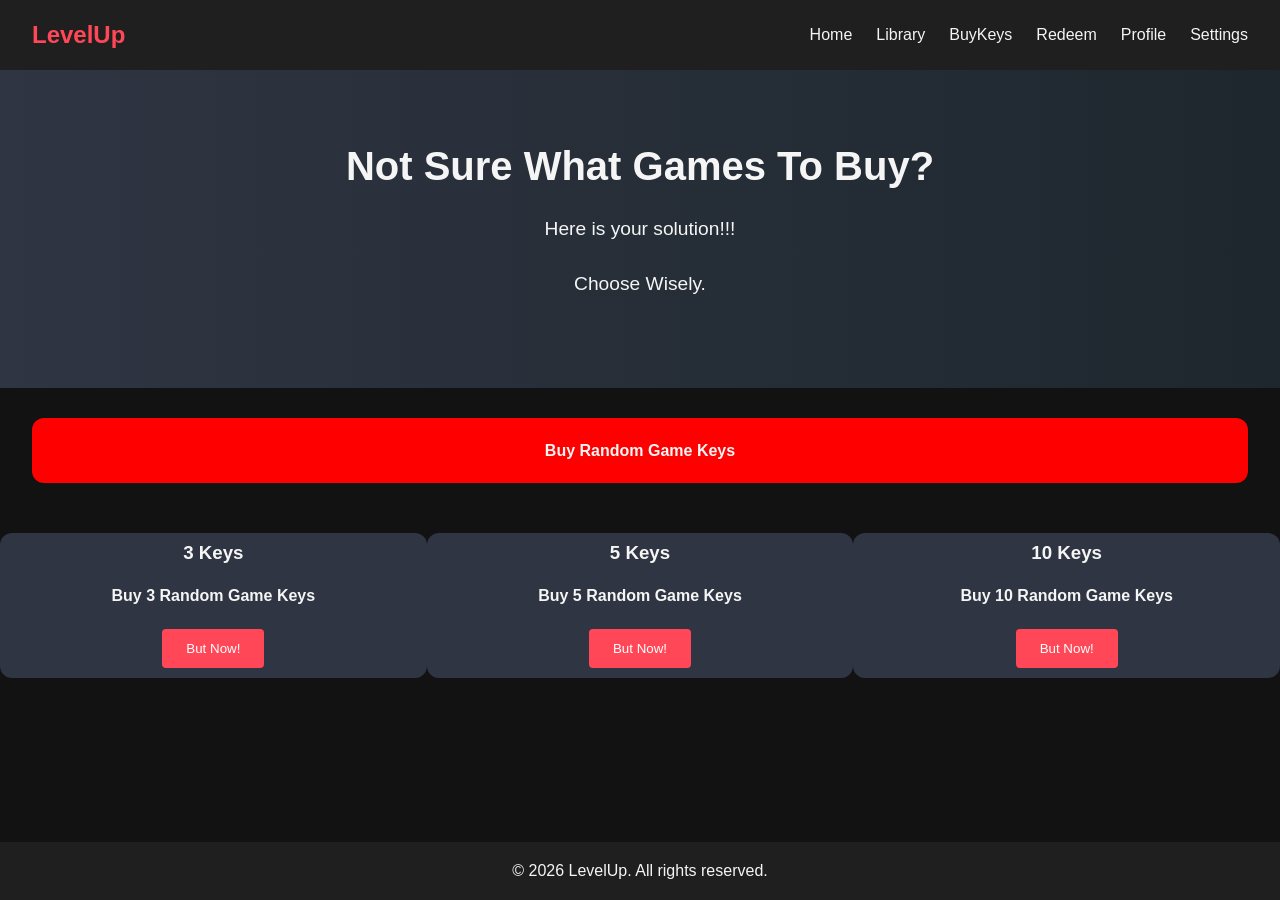
==== buyKeys.html @ 6f5736d2 "Added new games to the home page, added the buykeys page, added the redeam keys page, edited some st" ====
<!doctype html>
<html lang="en">
  <head>
    <meta charset="UTF-8" />
    <meta name="viewport" content="width=device-width, initial-scale=1.0" />
    <title>Buy Keys Page</title>
    <link rel="stylesheet" href="style.css" />
  </head>
  <body>
    <header>
      <div class="logo">LevelUp</div>
      <nav>
        <ul>
         <li><a href="Home.html">Home</a></li>
        <li><a href="library.html">Library</a></li>
        <li><a href="buyKeys.html">BuyKeys</a></li>
        <li><a href="RedeemKeys.html">Redeem</a></li>
        <li><a href="profile.html">Profile</a></li>
        <li><a href="settings.html">Settings</a></li>
        </ul>
      </nav>
    </header>

    <main>
      <section class="hero">
        <h1>Not Sure What Games To Buy?</h1>
        <p>Here is your solution!!!</p>
        <p>Choose Wisely.</p>
      </section>

      <div class="keys-header">Buy Random Game Keys</div>

      <div class="container-keys">
        <div class="card-keys">
          <h3>3 Keys</h3>
          <p>Buy 3 Random Game Keys</p>
          <button class="btn-keys" data-amount="3">But Now!</button>
        </div>
        <div class="card-keys">
          <h3>5 Keys</h3>
          <p>Buy 5 Random Game Keys</p>
          <button class="btn-keys" data-amount="5">But Now!</button>
        </div>
        <div class="card-keys">
          <h3>10 Keys</h3>
          <p>Buy 10 Random Game Keys</p>
          <button class="btn-keys" data-amount="10">But Now!</button>
        </div>
      </div>
    </main>
    <footer class="footer-keyspage">
      <p>&copy; 2026 LevelUp. All rights reserved.</p>
    </footer>
    <script src="buyKeys.js"></script>
  </body>
</html>
---- style.css ----
* {
  margin: 0;
  padding: 0;
  box-sizing: border-box;
}

body {
  font-family: 'Segoe UI', Tahoma, Geneva, Verdana, sans-serif;
  background-color: #121212;
  color: #f5f5f5;
  line-height: 1.6;
}

header {
  display: flex;
  justify-content: space-between;
  align-items: center;
  background: #1f1f1f;
  padding: 1rem 2rem;
  position: sticky;
  top: 0;
  z-index: 1000;
}

header .logo {
    flex: 1;
}

 header .search-bar{
    flex: 2;
    display: flex;
    justify-content: center;
    flex-wrap: wrap;
    gap: 0.5rem;
 }

header nav{
    flex: 1;
} 
.logo {
  font-size: 1.5rem;
  font-weight: bold;
  color: #ff4757;
}

nav ul {
  list-style: none;
  display: flex;
  justify-content: flex-end;
  gap: 1.5rem;
}

nav a {
  text-decoration: none;
  color: #f5f5f5;
  transition: color 0.3s;
}

nav a:hover {
  color: #ff4757;
}

.search-bar {
  display: flex;
  gap: 0.5rem;
}

.search-bar input {
  padding: 0.5rem;
  border: none;
  border-radius: 4px;
  outline: none;
  text-align: center; /**/
}

.search-bar button {
  padding: 0.5rem 1rem;
  background: #ff4757;
  border: none;
  border-radius: 4px;
  color: #fff;
  cursor: pointer;
  transition: background 0.3s;
}

.search-bar button:hover {
  background: #e84118;
}

.hero {
  text-align: center;
  padding: 4rem 2rem;
  background: linear-gradient(to right, #2f3542, #1e272e);
}

.hero h1 {
  font-size: 2.5rem;
  margin-bottom: 1rem;
}

.hero p {
  margin-bottom: 1.5rem;
  font-size: 1.2rem;
}

.hero button {
  padding: 0.75rem 1.5rem;
  background: #ff4757;
  border: none;
  border-radius: 4px;
  color: #fff;
  cursor: pointer;
  transition: background 0.3s;
}

.hero button:hover {
  background: #e84118;
}

.categories {
  padding: 2rem;
}

.categories h2 {
  margin-bottom: 1rem;
}

.category-grid {
  display: grid;
  grid-template-columns: repeat(auto-fit, minmax(250px, 1fr));
  gap: 1rem;
}

.category-banner {
  background: #2f3542;
  padding: 2rem;
  border-radius: 8px;
  text-align: center;
  cursor: pointer;
  transition: transform 0.3s, background 0.3s;
}

.category-banner:hover {
  transform: scale(1.05);
  background: #3d3d3d;
}

.category-banner h3 {
  margin-bottom: 0.5rem;
  color: #ff4757;
}

.game-grid {
  display: grid;
  grid-template-columns: repeat(auto-fit, minmax(200px, 1fr));
  gap: 1.5rem;
  padding: 2rem;
}

.game-card {
  background: #2f3542;
  border-radius: 8px;
  overflow: hidden;
  text-align: center;
  transition: transform 0.3s;
}

.game-card:hover {
  transform: translateY(-5px);
}

.game-card img {
  width: 100%;
  height: 200px;
  object-fit: cover;
}

.game-card h3 {
  margin: 1rem 0;
}

.game-card button {
  margin-bottom: 1rem;
  padding: 0.5rem 1rem;
  background: #ff4757;
  border: none;
  border-radius: 4px;
  color: #fff;
  cursor: pointer;
  transition: background 0.3s;
}

.game-card button:hover {
  background: #e84118;
}

footer {
  text-align: center;
  padding: 1rem;
  background: #1f1f1f;
  margin-top: 2rem;
}


.container{
   max-width: 900px;
   margin: 130px auto;
   padding: 20px;
   background: #fff;
   border-radius: 10px;
}


.row{
    display: flex;
    flex-wrap: wrap;
    gap: 20px;
}

h3{
  color: black;
    margin-bottom: 15px;
}

.column {
  flex: 1 1 400px;
}

.input-box{
    margin-bottom: 15px;
}

.input-box span{
    display: block;
    margin-bottom: 3px;
    font-weight: bold;
    color: black;
}

.input-box input{
    width: 100%;
    padding: 10px;
    border: 1px solid #ccc;
    border-radius: 5px;
}

.flex .input-box{
    float: left;
    margin-right: 10px;
}

.btn{
    width: 100%;
    padding: 15px;
    font-size: 15px;
    color: white;
    background: purple;
    margin-top: 20px;
    border: none;
    border-radius: 8px;
    text-align: center;
    cursor: pointer;
    transition: 0.5s;
    font-weight: bold;
}

.btn:hover{
    transform: scale(1.01);
    background: #6D28D9;
}

.card-logos img {
  max-width: 121px;
  height: auto;
}


.header {
  text-align: center;
  padding: 2rem;
}

.top-controls {
  margin-top: 1rem;
  display: flex;
  justify-content: center;
  gap: 15px;
  flex-wrap: wrap;
}

#searchBar {
  padding: 0.6rem;
  width: 250px;
  border-radius: 5px;
  border: none;
}

select {
  padding: 0.6rem;
  border-radius: 5px;
  border: none;
}

.favorite-filter {
  display: flex;
  align-items: center;
  gap: 5px;
}

.library-container {
  padding: 2rem;
  display: grid;
  grid-template-columns: repeat(auto-fit, minmax(200px, 250px));
  justify-content: center;
  gap: 1.5rem;
}

.profile-page {
  display: flex;
  justify-content: center;
  gap: 2rem;
  padding: 3rem;
  flex-wrap: wrap;
}

.profile-left,
.profile-right {
  background: #2f3542;
  padding: 2rem;
  border-radius: 10px;
  width: 300px;
  text-align: center;
}

.avatar {
  width: 120px;
  border-radius: 50%;
  margin-bottom: 1rem;
}

.profile-info {
  display: flex;
  flex-direction: column;
  gap: 10px;
}

.profile-info input,
.profile-info textarea {
  padding: 0.6rem;
  border-radius: 5px;
  border: none;
}

.profile-info button {
  margin-top: 10px;
}

/* Profile button css styling */
.profileBtn{
  padding: 15px 20px;
  font-weight: bolder;
  border-radius: 10px;
  background-color: #ff4757;;
  cursor: pointer;
  transition: 0.1s;
  border: none;
  transition: transform 0.3s, background 0.3s;
}

/* */

.profileBtn:hover{
  transform: scale(1.03);
}

/* home style update "omar"*/ 
.trending h2{
  margin-left: 30px;
}

.newly-added h2{
  margin-left: 31px;
}

/* */

/* keys page */

.footer-keyspage{
  position: absolute;
  bottom: 0;
  width: 100%;
}

.keys-header{
  background-color: red;
  padding: 20px 30px;
  margin-top: 30px;
  margin-left: auto;
  margin-right: auto;
  text-align: center;
  width: 95%;
  font-weight: bold;
  border-radius: 12px;
}

.btn-keys{
  margin-top: 10px;
  margin-bottom: 10px;
  padding: 0.75rem 1.5rem;
  background: #ff4757;
  border: none;
  border-radius: 4px;
  color: #fff;
  cursor: pointer;
  transition: background 0.3s;
}

.btn-keys:hover{
  background: #e84118;
}

.container-keys{
  display: flex;
  justify-content: space-evenly;
}

.card-keys{
  border: none;
  border-radius: 12px;
  background: #2f3542;
  margin-top: 50px;
  width: 500px;
  text-align: center;
   cursor: pointer;
  transition: transform 0.3s, background 0.3s;
}

.card-keys:hover{
  transform: scale(1.05);
  background: #3d3d3d;
}

.card-keys h3{
  margin-top: 5px;
  color: #f5f5f5;
}

.card-keys p{
  margin-bottom: 10px;
  font-weight: bold;
}

.redeemkeysfooter{
   position: absolute;
  bottom: 0;
  width: 100%;
}

.main-redeem-keys{
  text-align: center;
}

.span-keys{
  display: block;
  color: red
  ;
}

.main-redeem-keys h1{
   text-align: center;
  margin-top: 30px;
}

.input-keys{
  margin-top: 15px;
  text-align: center;
  padding: 15px 30px;
  border: none;
  border-radius: 15px;
  color: black;
  font-weight: bold;
  width: 30%;
}

.btn-redeem{
  margin-top: 20px;
  padding: 10px 20px;
  border-radius: 12px;
  text-align: center;
  background: #1e272e;
  border: none;
  color: #ccc;
  font-weight: bold;
}

.btn-redeem:hover{
  transform: scale(1.05);
  transition: transform 0.3s, background 0.3s;
}
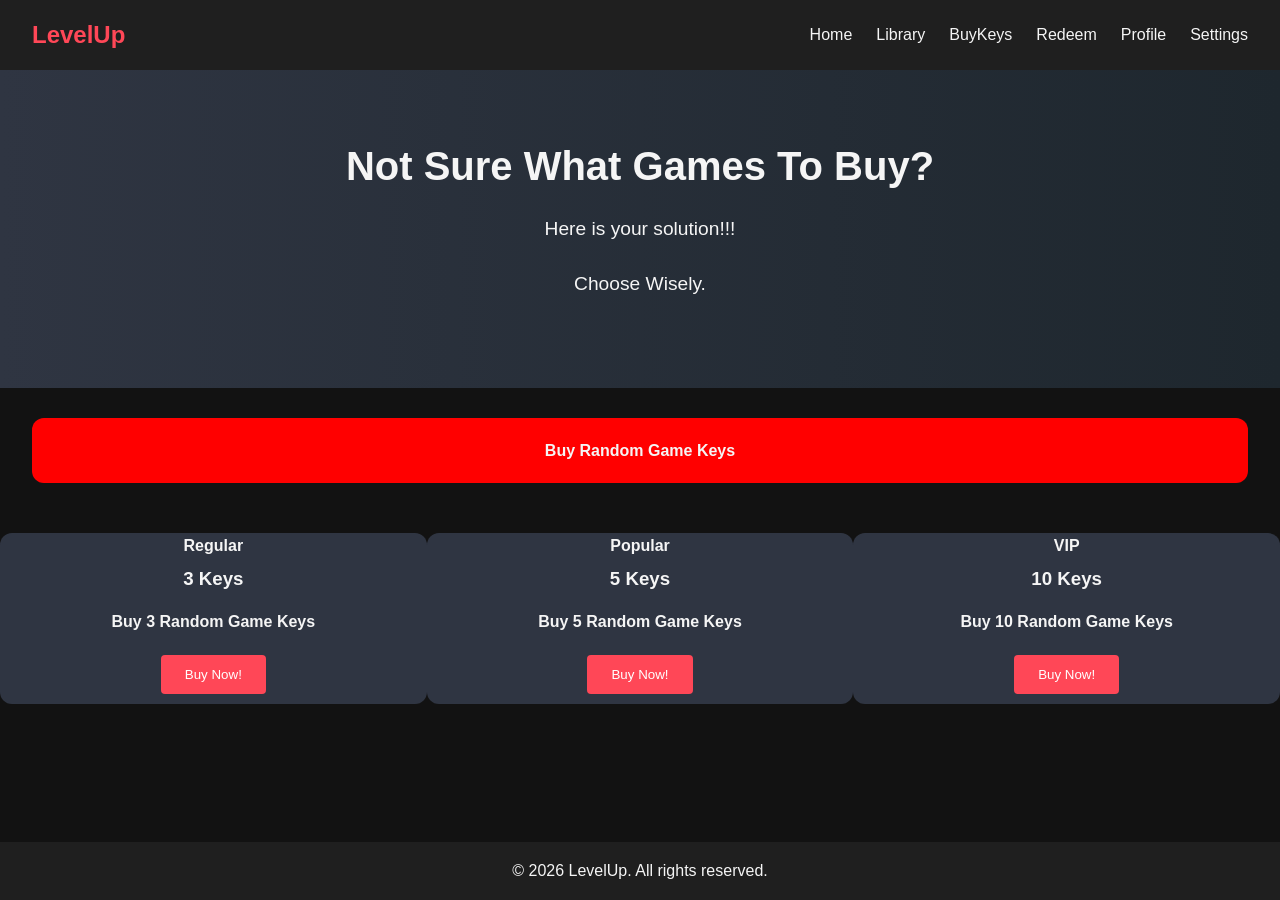
==== commit 99eb7cb5: "when a user buys keys they appear in the redeem page and games will be added to the library" ====
--- a/buyKeys.html
+++ b/buyKeys.html
@@ -11,12 +11,12 @@
       <div class="logo">LevelUp</div>
       <nav>
         <ul>
-         <li><a href="Home.html">Home</a></li>
-        <li><a href="library.html">Library</a></li>
-        <li><a href="buyKeys.html">BuyKeys</a></li>
-        <li><a href="RedeemKeys.html">Redeem</a></li>
-        <li><a href="profile.html">Profile</a></li>
-        <li><a href="settings.html">Settings</a></li>
+          <li><a href="Home.html">Home</a></li>
+          <li><a href="library.html">Library</a></li>
+          <li><a href="buyKeys.html">BuyKeys</a></li>
+          <li><a href="RedeemKeys.html">Redeem</a></li>
+          <li><a href="profile.html">Profile</a></li>
+          <li><a href="settings.html">Settings</a></li>
         </ul>
       </nav>
     </header>
@@ -32,19 +32,22 @@
 
       <div class="container-keys">
         <div class="card-keys">
+          <h4>Regular</h4>
           <h3>3 Keys</h3>
           <p>Buy 3 Random Game Keys</p>
-          <button class="btn-keys" data-amount="3">But Now!</button>
+          <button class="btn-keys" data-amount="3">Buy Now!</button>
         </div>
         <div class="card-keys">
+          <h4>Popular</h4>
           <h3>5 Keys</h3>
           <p>Buy 5 Random Game Keys</p>
-          <button class="btn-keys" data-amount="5">But Now!</button>
+          <button class="btn-keys" data-amount="5">Buy Now!</button>
         </div>
         <div class="card-keys">
+          <h4>VIP</h4>
           <h3>10 Keys</h3>
           <p>Buy 10 Random Game Keys</p>
-          <button class="btn-keys" data-amount="10">But Now!</button>
+          <button class="btn-keys" data-amount="10">Buy Now!</button>
         </div>
       </div>
     </main>
--- a/style.css
+++ b/style.css
@@ -452,7 +452,6 @@
 }
 
 .redeemkeysfooter{
-   position: absolute;
   bottom: 0;
   width: 100%;
 }
@@ -497,4 +496,25 @@
 .btn-redeem:hover{
   transform: scale(1.05);
   transition: transform 0.3s, background 0.3s;
+}
+
+.keys-heading {
+  color: #f5f5f5;
+  margin-top: 28px;
+  margin-bottom: 12px;
+}
+
+#keysContainer {
+  width: min(700px, 90%);
+  margin: 0 auto;
+}
+
+.key-row {
+  background: #1f1f1f;
+  border: 1px solid #2f3542;
+  border-radius: 10px;
+  padding: 10px 14px;
+  margin-bottom: 8px;
+  text-align: left;
+  color: #f5f5f5;
 }
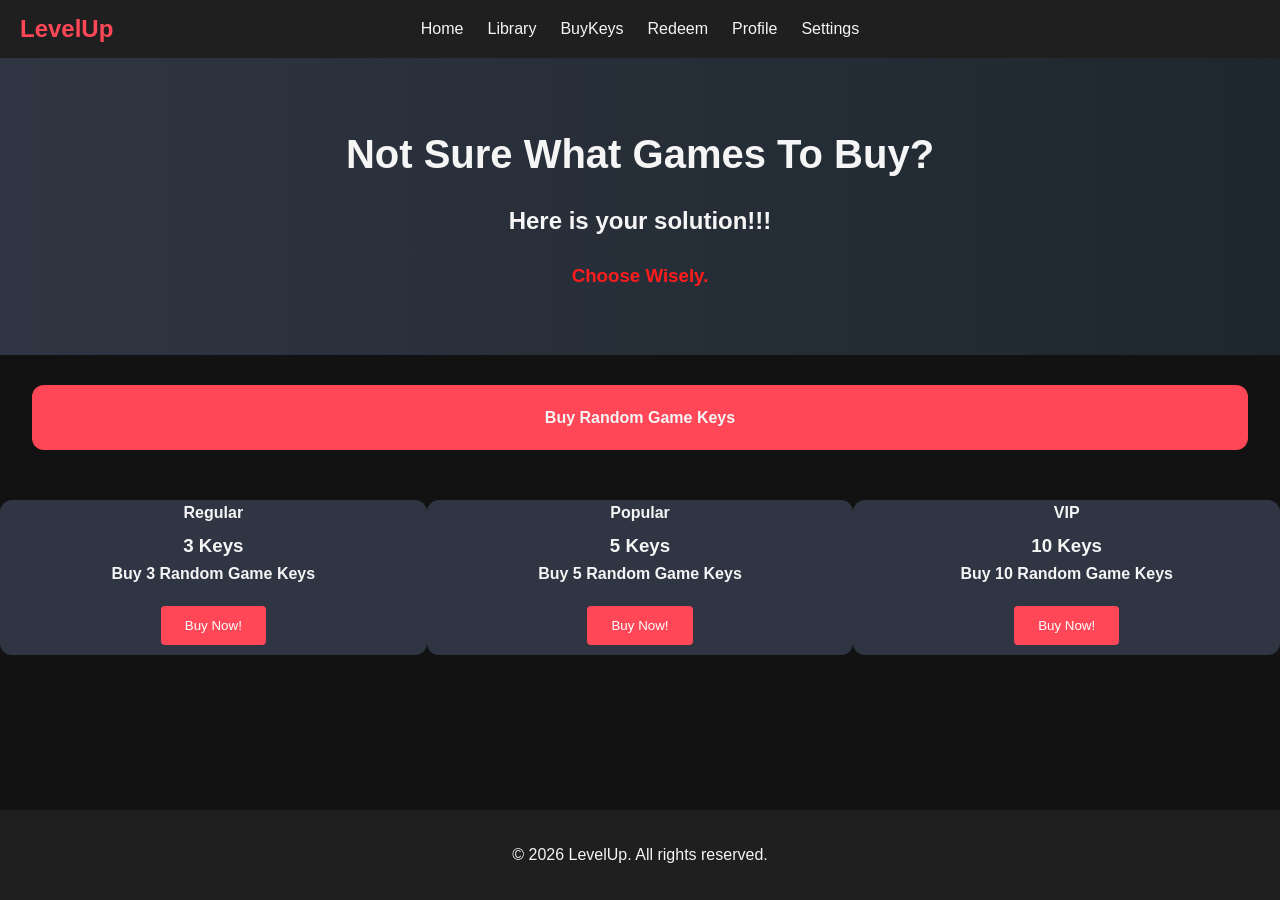
==== commit 02d9b79a: "improved the styling in light mode in home, buykeys, profile" ====
--- a/buyKeys.html
+++ b/buyKeys.html
@@ -24,8 +24,8 @@
     <main>
       <section class="hero">
         <h1>Not Sure What Games To Buy?</h1>
-        <p>Here is your solution!!!</p>
-        <p>Choose Wisely.</p>
+        <h2>Here is your solution!!!</h2>
+        <h3 style="margin-top: 20px; color:rgb(255, 28, 28)">Choose Wisely.</h3>
       </section>
 
       <div class="keys-header">Buy Random Game Keys</div>
@@ -55,5 +55,6 @@
       <p>&copy; 2026 LevelUp. All rights reserved.</p>
     </footer>
     <script src="buyKeys.js"></script>
+    <script src="theme.js"></script>
   </body>
 </html>
--- a/style.css
+++ b/style.css
@@ -4,78 +4,123 @@
   box-sizing: border-box;
 }
 
+:root {
+  --bg: #121212;
+  --text: #f5f5f5;
+  --card: #2f3542;
+  --header: #1f1f1f;
+  --accent: #ff4757;
+}
+
 body {
-  font-family: 'Segoe UI', Tahoma, Geneva, Verdana, sans-serif;
-  background-color: #121212;
-  color: #f5f5f5;
+  font-family: "Segoe UI", Tahoma, Geneva, Verdana, sans-serif;
+  background: var(--bg);
+  color: var(--text);
   line-height: 1.6;
 }
 
+/*------------------------------------*/
 header {
-  display: flex;
+  background: var(--header);
+  display: flex;
+  align-items: center;
   justify-content: space-between;
-  align-items: center;
-  background: #1f1f1f;
-  padding: 1rem 2rem;
-  position: sticky;
-  top: 0;
-  z-index: 1000;
-}
-
-header .logo {
-    flex: 1;
-}
-
- header .search-bar{
-    flex: 2;
-    display: flex;
-    justify-content: center;
-    flex-wrap: wrap;
-    gap: 0.5rem;
- }
-
-header nav{
-    flex: 1;
-} 
+  padding: 10px 20px;
+  flex-wrap: wrap;
+}
+
+header nav {
+  flex: 1;
+}
+/*------------------------------------*/
 .logo {
   font-size: 1.5rem;
   font-weight: bold;
-  color: #ff4757;
-}
-
+  color: var(--accent);
+}
+/*------------------------------------*/
 nav ul {
   list-style: none;
   display: flex;
   justify-content: flex-end;
+  align-items: center;
   gap: 1.5rem;
 }
 
 nav a {
   text-decoration: none;
-  color: #f5f5f5;
+  color: var(--text);
   transition: color 0.3s;
 }
 
 nav a:hover {
-  color: #ff4757;
+  color: var(--accent);
+}
+/*------------------------------------*/
+/*Desktop layout*/
+header {
+  display: grid;
+  grid-template-columns: 1fr auto 1fr;
+  align-items: center;
+}
+.logo {
+  justify-self: start;
+}
+
+#searchBar{
+  text-align: center;
 }
 
 .search-bar {
-  display: flex;
+  position: relative;
+  justify-self: center;
+  flex: 2;
+  display: flex;
+  justify-content: center;
+  flex-wrap: wrap;
   gap: 0.5rem;
-}
-
+  margin: 0 auto;
+  position: relative;
+}
+nav {
+  justify-self: end;
+}
+/*------------------------------------*/
+/* Mobile layout*/
+@media (max-width: 768px) {
+  header {
+    display: flex;
+    flex-direction: column;
+    align-items: center;
+    gap: 10px;
+  }
+
+  .search-bar {
+    order: 2;
+    width: 100%;
+    max-width: 400px;
+    justify-content: center;
+    position: relative;
+    transform: none;
+  }
+  nav {
+    order: 3;
+  }
+}
+/*------------------------------------*/
 .search-bar input {
   padding: 0.5rem;
-  border: none;
+  border: 1px solid #555;
+  background: transparent;
+  color: var(--text);
   border-radius: 4px;
   outline: none;
-  text-align: center; /**/
+  text-align: center;
 }
 
 .search-bar button {
   padding: 0.5rem 1rem;
-  background: #ff4757;
+  background: var(--accent);
   border: none;
   border-radius: 4px;
   color: #fff;
@@ -86,7 +131,7 @@
 .search-bar button:hover {
   background: #e84118;
 }
-
+/*------------------------------------*/
 .hero {
   text-align: center;
   padding: 4rem 2rem;
@@ -105,7 +150,7 @@
 
 .hero button {
   padding: 0.75rem 1.5rem;
-  background: #ff4757;
+  background: var(--accent);
   border: none;
   border-radius: 4px;
   color: #fff;
@@ -116,7 +161,7 @@
 .hero button:hover {
   background: #e84118;
 }
-
+/*------------------------------------*/
 .categories {
   padding: 2rem;
 }
@@ -132,12 +177,14 @@
 }
 
 .category-banner {
-  background: #2f3542;
+  background: var(--card);
   padding: 2rem;
   border-radius: 8px;
   text-align: center;
   cursor: pointer;
-  transition: transform 0.3s, background 0.3s;
+  transition:
+    transform 0.3s,
+    background 0.3s;
 }
 
 .category-banner:hover {
@@ -147,9 +194,9 @@
 
 .category-banner h3 {
   margin-bottom: 0.5rem;
-  color: #ff4757;
-}
-
+  color: var(--accent);
+}
+/*------------------------------------*/
 .game-grid {
   display: grid;
   grid-template-columns: repeat(auto-fit, minmax(200px, 1fr));
@@ -158,7 +205,7 @@
 }
 
 .game-card {
-  background: #2f3542;
+  background: var(--card);
   border-radius: 8px;
   overflow: hidden;
   text-align: center;
@@ -182,7 +229,7 @@
 .game-card button {
   margin-bottom: 1rem;
   padding: 0.5rem 1rem;
-  background: #ff4757;
+  background: var(--accent);
   border: none;
   border-radius: 4px;
   color: #fff;
@@ -193,88 +240,86 @@
 .game-card button:hover {
   background: #e84118;
 }
-
+/*------------------------------------*/
 footer {
-  text-align: center;
-  padding: 1rem;
-  background: #1f1f1f;
-  margin-top: 2rem;
-}
-
-
-.container{
-   max-width: 900px;
-   margin: 130px auto;
-   padding: 20px;
-   background: #fff;
-   border-radius: 10px;
-}
-
-
-.row{
-    display: flex;
-    flex-wrap: wrap;
-    gap: 20px;
-}
-
-h3{
-  color: black;
-    margin-bottom: 15px;
-}
-
+  background: var(--header);
+  color: var(--text);
+  padding: 2rem;
+  text-align: center;
+}
+/*------------------------------------*/
+.container {
+  max-width: 900px;
+  margin: 130px auto;
+  padding: 20px;
+  background: #fff;
+  border-radius: 10px;
+}
+/*------------------------------------*/
+.row {
+  display: flex;
+  flex-wrap: wrap;
+  gap: 20px;
+}
+/*------------------------------------*/
+.game-card h3,
+.category-banner h3,
+.card-keys h3 {
+  color: var(--text);
+}
+/*------------------------------------*/
 .column {
   flex: 1 1 400px;
 }
-
-.input-box{
-    margin-bottom: 15px;
-}
-
-.input-box span{
-    display: block;
-    margin-bottom: 3px;
-    font-weight: bold;
-    color: black;
-}
-
-.input-box input{
-    width: 100%;
-    padding: 10px;
-    border: 1px solid #ccc;
-    border-radius: 5px;
-}
-
-.flex .input-box{
-    float: left;
-    margin-right: 10px;
-}
-
-.btn{
-    width: 100%;
-    padding: 15px;
-    font-size: 15px;
-    color: white;
-    background: purple;
-    margin-top: 20px;
-    border: none;
-    border-radius: 8px;
-    text-align: center;
-    cursor: pointer;
-    transition: 0.5s;
-    font-weight: bold;
-}
-
-.btn:hover{
-    transform: scale(1.01);
-    background: #6D28D9;
-}
-
+/*------------------------------------*/
+.input-box {
+  margin-bottom: 15px;
+}
+
+.input-box span {
+  display: block;
+  margin-bottom: 3px;
+  font-weight: bold;
+  color: black;
+}
+
+.input-box input {
+  width: 100%;
+  padding: 10px;
+  border: 1px solid #ccc;
+  border-radius: 5px;
+}
+
+.flex {
+  display: flex;
+  gap: 10px;
+}
+/*------------------------------------*/
+.btn {
+  width: 100%;
+  padding: 15px;
+  font-size: 15px;
+  color: white;
+  background: purple;
+  margin-top: 20px;
+  border: none;
+  border-radius: 8px;
+  text-align: center;
+  cursor: pointer;
+  transition: 0.5s;
+  font-weight: bold;
+}
+
+.btn:hover {
+  transform: scale(1.01);
+  background: #6d28d9;
+}
+/*------------------------------------*/
 .card-logos img {
   max-width: 121px;
   height: auto;
 }
-
-
+/*------------------------------------*/
 .header {
   text-align: center;
   padding: 2rem;
@@ -287,26 +332,38 @@
   gap: 15px;
   flex-wrap: wrap;
 }
-
-#searchBar {
-  padding: 0.6rem;
-  width: 250px;
-  border-radius: 5px;
-  border: none;
-}
-
+/*------------------------------------*/
+.suggestions {
+  position: absolute;
+  top: 100%;
+  left: 0;
+  width: 100%;
+  z-index: 9999;
+  background: var(--header);
+}
+
+.suggestions div {
+  padding: 10px;
+  cursor: pointer;
+  border-bottom: 1px solid #333;
+}
+
+.suggestions div:hover {
+  background: var(--card);
+}
+/*------------------------------------*/
 select {
   padding: 0.6rem;
   border-radius: 5px;
   border: none;
 }
-
+/*------------------------------------*/
 .favorite-filter {
   display: flex;
   align-items: center;
   gap: 5px;
 }
-
+/*------------------------------------*/
 .library-container {
   padding: 2rem;
   display: grid;
@@ -314,7 +371,7 @@
   justify-content: center;
   gap: 1.5rem;
 }
-
+/*------------------------------------*/
 .profile-page {
   display: flex;
   justify-content: center;
@@ -325,7 +382,7 @@
 
 .profile-left,
 .profile-right {
-  background: #2f3542;
+  background: var(--card);
   padding: 2rem;
   border-radius: 10px;
   width: 300px;
@@ -356,44 +413,46 @@
 }
 
 /* Profile button css styling */
-.profileBtn{
+.profileBtn {
   padding: 15px 20px;
   font-weight: bolder;
   border-radius: 10px;
-  background-color: #ff4757;;
+  background-color: var(--accent);
   cursor: pointer;
   transition: 0.1s;
   border: none;
-  transition: transform 0.3s, background 0.3s;
+  transition:
+    transform 0.3s,
+    background 0.3s;
 }
 
 /* */
 
-.profileBtn:hover{
+.profileBtn:hover {
   transform: scale(1.03);
 }
-
-/* home style update "omar"*/ 
-.trending h2{
+/*------------------------------------*/
+/* home style update "omar"*/
+.trending h2 {
   margin-left: 30px;
 }
 
-.newly-added h2{
+.newly-added h2 {
   margin-left: 31px;
 }
 
 /* */
-
+/*------------------------------------*/
 /* keys page */
 
-.footer-keyspage{
+.footer-keyspage {
   position: absolute;
   bottom: 0;
   width: 100%;
 }
 
-.keys-header{
-  background-color: red;
+.keys-header {
+  background: var(--accent);
   padding: 20px 30px;
   margin-top: 30px;
   margin-left: auto;
@@ -404,11 +463,11 @@
   border-radius: 12px;
 }
 
-.btn-keys{
+.btn-keys {
   margin-top: 10px;
   margin-bottom: 10px;
   padding: 0.75rem 1.5rem;
-  background: #ff4757;
+  background: var(--accent);
   border: none;
   border-radius: 4px;
   color: #fff;
@@ -416,62 +475,73 @@
   transition: background 0.3s;
 }
 
-.btn-keys:hover{
+.btn-keys:hover {
   background: #e84118;
 }
 
-.container-keys{
+.container-keys {
   display: flex;
   justify-content: space-evenly;
 }
 
-.card-keys{
+.card-keys {
   border: none;
   border-radius: 12px;
-  background: #2f3542;
+  background: var(--card);
   margin-top: 50px;
   width: 500px;
   text-align: center;
-   cursor: pointer;
-  transition: transform 0.3s, background 0.3s;
-}
-
-.card-keys:hover{
+  cursor: pointer;
+  transition:
+    transform 0.3s,
+    background 0.3s;
+}
+
+.card-keys:hover {
   transform: scale(1.05);
   background: #3d3d3d;
 }
 
-.card-keys h3{
+.card-keys h3 {
   margin-top: 5px;
-  color: #f5f5f5;
-}
-
-.card-keys p{
+  color: var(--text);
+}
+
+.card-keys p {
   margin-bottom: 10px;
   font-weight: bold;
 }
 
-.redeemkeysfooter{
-  bottom: 0;
-  width: 100%;
-}
-
-.main-redeem-keys{
-  text-align: center;
-}
-
-.span-keys{
+.redeemkeysfooter {
+  margin-top: auto;
+  width: 100%;
+}
+
+body.redeem-page {
+  min-height: 100vh;
+  display: flex;
+  flex-direction: column;
+}
+
+body.redeem-page .main-redeem-keys {
+  flex: 1;
+}
+
+.main-redeem-keys {
+  text-align: center;
+}
+
+.span-keys {
   display: block;
-  color: red
-  ;
-}
-
-.main-redeem-keys h1{
-   text-align: center;
+  color: red;
+}
+
+.main-redeem-keys h1 {
+  text-align: center;
   margin-top: 30px;
 }
-
-.input-keys{
+/*------------------------------------*/
+.input-keys {
   margin-top: 15px;
   text-align: center;
   padding: 15px 30px;
@@ -481,8 +551,8 @@
   font-weight: bold;
   width: 30%;
 }
-
-.btn-redeem{
+/*------------------------------------*/
+.btn-redeem {
   margin-top: 20px;
   padding: 10px 20px;
   border-radius: 12px;
@@ -493,13 +563,15 @@
   font-weight: bold;
 }
 
-.btn-redeem:hover{
+.btn-redeem:hover {
   transform: scale(1.05);
-  transition: transform 0.3s, background 0.3s;
-}
-
+  transition:
+    transform 0.3s,
+    background 0.3s;
+}
+/*------------------------------------*/
 .keys-heading {
-  color: #f5f5f5;
+  color: var(--text);
   margin-top: 28px;
   margin-bottom: 12px;
 }
@@ -510,11 +582,248 @@
 }
 
 .key-row {
-  background: #1f1f1f;
-  border: 1px solid #2f3542;
+  background: var(--header);
+  border: 1px solid var(--card);
   border-radius: 10px;
   padding: 10px 14px;
   margin-bottom: 8px;
   text-align: left;
-  color: #f5f5f5;
-}+  color: var(--text);
+}
+/*------------------------------------*/
+.home-footer {
+  margin-right: 220px;
+  display: flex;
+  justify-content: space-evenly;
+}
+
+.footer-links li,
+.footer-links a {
+  list-style: none;
+  color: white;
+  text-decoration: none;
+}
+
+.about {
+  width: 25%;
+}
+
+.socials {
+  margin-left: 20px;
+}
+
+.icon {
+  width: 30px;
+  margin-top: 20px;
+}
+
+.brdr {
+  color: #1f1f1f;
+  margin-top: 20px;
+  border-bottom: 1px solid white;
+  width: 480px;
+  margin-left: auto;
+  margin-right: auto;
+}
+
+footer span {
+  color: var(--text);
+}
+
+.end {
+  margin-top: 5px;
+}
+/*------------------------------------*/
+/*Settings Page*/
+.settings {
+  padding: 2rem;
+  max-width: 600px;
+  margin: auto;
+  display: flex;
+  flex-direction: column;
+  gap: 20px;
+}
+
+#settings-container {
+  display: flex;
+  flex-direction: column;
+  gap: 20px;
+}
+
+.settings-box label {
+  display: flex;
+  align-items: center;
+  justify-content: flex-start;
+  gap: 10px;
+  width: 100%;
+  margin-top: 10px;
+}
+
+.settings-box {
+  background: var(--card);
+  padding: 2rem;
+  border-radius: 10px;
+}
+
+.settings-box input {
+  width: 100%;
+  padding: 10px;
+  margin-bottom: 10px;
+  border-radius: 5px;
+  border: 1px solid #555;
+  background: transparent;
+  color: var(--text);
+}
+
+.settings-box input[type="checkbox"] {
+  width: auto;
+  margin: 0;
+  transform: scale(1.1);
+}
+
+.settings-box button {
+  padding: 10px;
+  background: var(--accent);
+  border: none;
+  color: white;
+  cursor: pointer;
+  border-radius: 5px;
+}
+
+.settings,
+.settings-box {
+  color: var(--text);
+}
+
+.settings h1,
+.settings-box h2 {
+  color: var(--accent);
+}
+/*------------------------------------*/
+/*Dark-Light Mode*/
+.light-mode {
+  --bg: #f5f5f5;
+  --text: #121212;
+  --card: #ffffff;
+  --header: #ffffff;
+  --accent: #ff4757;
+}
+
+.light-mode header {
+  background: #ffffff;
+}
+
+.light-mode .game-card {
+  background: #ffffff;
+  color: #000;
+}
+
+.light-mode .category-banner {
+  background: #e0e0e0;
+}
+
+.light-mode .logo {
+  color: black;
+}
+
+.light-mode nav a {
+  color: black;
+}
+
+.light-mode .game-card h3 {
+  color: #000;
+}
+
+.light-mode .search-bar input {
+  border: 1px solid #ccc;
+  background: #fff;
+  color: #000;
+}
+
+.light-mode .settings-box input {
+  background: #fff;
+  color: #000;
+  border: 1px solid #ccc;
+}
+
+.light-mode .footer-links a,
+.light-mode .footer-links li {
+  color: #121212;
+}
+
+/*Password strength*/
+.strength-container {
+  margin-top: 8px;
+}
+
+#strengthBar {
+  height: 6px;
+  width: 100%;
+  background: #333;
+  border-radius: 5px;
+  overflow: hidden;
+}
+
+#strengthBar {
+  height: 6px;
+  width: 100%;
+  background: #333;
+  border-radius: 5px;
+  overflow: hidden;
+  position: relative;
+}
+
+#strengthBarFill {
+  height: 100%;
+  width: 0%;
+  background: red;
+  transition: 0.3s;
+}
+
+#strengthText {
+  display: block;
+  margin-top: 5px;
+  font-size: 12px;
+  color: var(--text);
+}
+/*Not following the password rules*/
+#passwordError {
+  color: red;
+  font-size: 12px;
+  margin-top: 5px;
+  display: block;
+}
+
+.password-rules p {
+  font-size: 0.9rem;
+  margin: 3px 0;
+  color: red;
+}
+
+.password-rules .valid {
+  color: green;
+}
+
+.light-mode .brdr{
+  border-bottom: 1px solid black;
+  color: #fff;
+}
+
+.light-mode .card-keys:hover{
+  
+}
+
+.light-mode .card-keys{
+  background: #e0e0e0;
+}
+
+.light-mode .keys-header{
+  background-color: black;
+  color: white;
+}
+
+.light-mode .profileSettings{
+  border: 2px solid rgb(0, 0, 0);
+  border-radius: 10px;
+  background-color: #fbfbfb;
+}
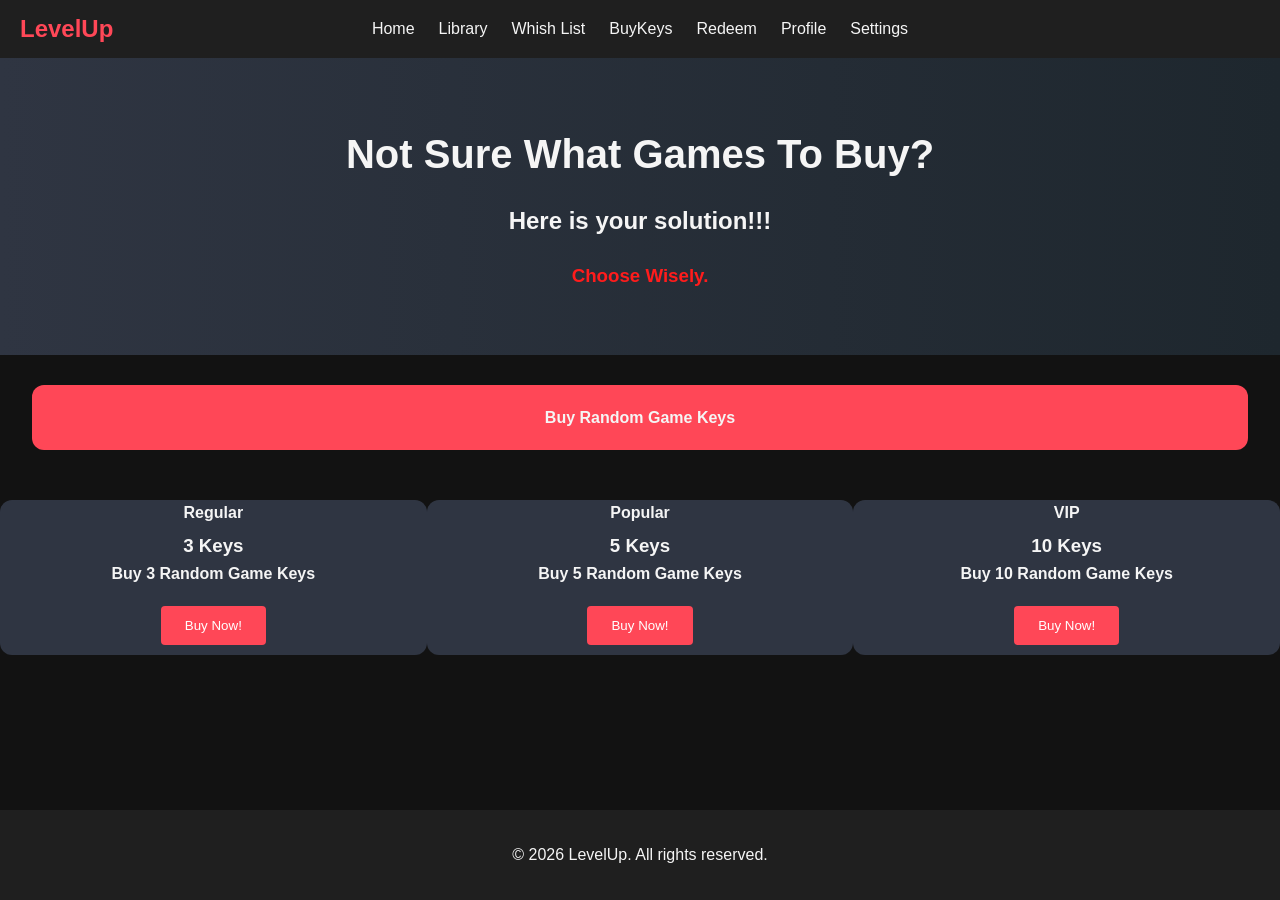
==== commit 3690be15: "added whishlist to the links in the nav bar" ====
--- a/buyKeys.html
+++ b/buyKeys.html
@@ -13,6 +13,7 @@
         <ul>
           <li><a href="Home.html">Home</a></li>
           <li><a href="library.html">Library</a></li>
+           <li><a href="whishList.html">Whish List</a></li>
           <li><a href="buyKeys.html">BuyKeys</a></li>
           <li><a href="RedeemKeys.html">Redeem</a></li>
           <li><a href="profile.html">Profile</a></li>
--- a/style.css
+++ b/style.css
@@ -617,6 +617,12 @@
   margin-top: 20px;
 }
 
+.whishlist-footer{
+  position: absolute;
+  bottom: 0;
+  width: 100%;
+}
+
 .brdr {
   color: #1f1f1f;
   margin-top: 20px;
@@ -809,10 +815,6 @@
   color: #fff;
 }
 
-.light-mode .card-keys:hover{
-  
-}
-
 .light-mode .card-keys{
   background: #e0e0e0;
 }
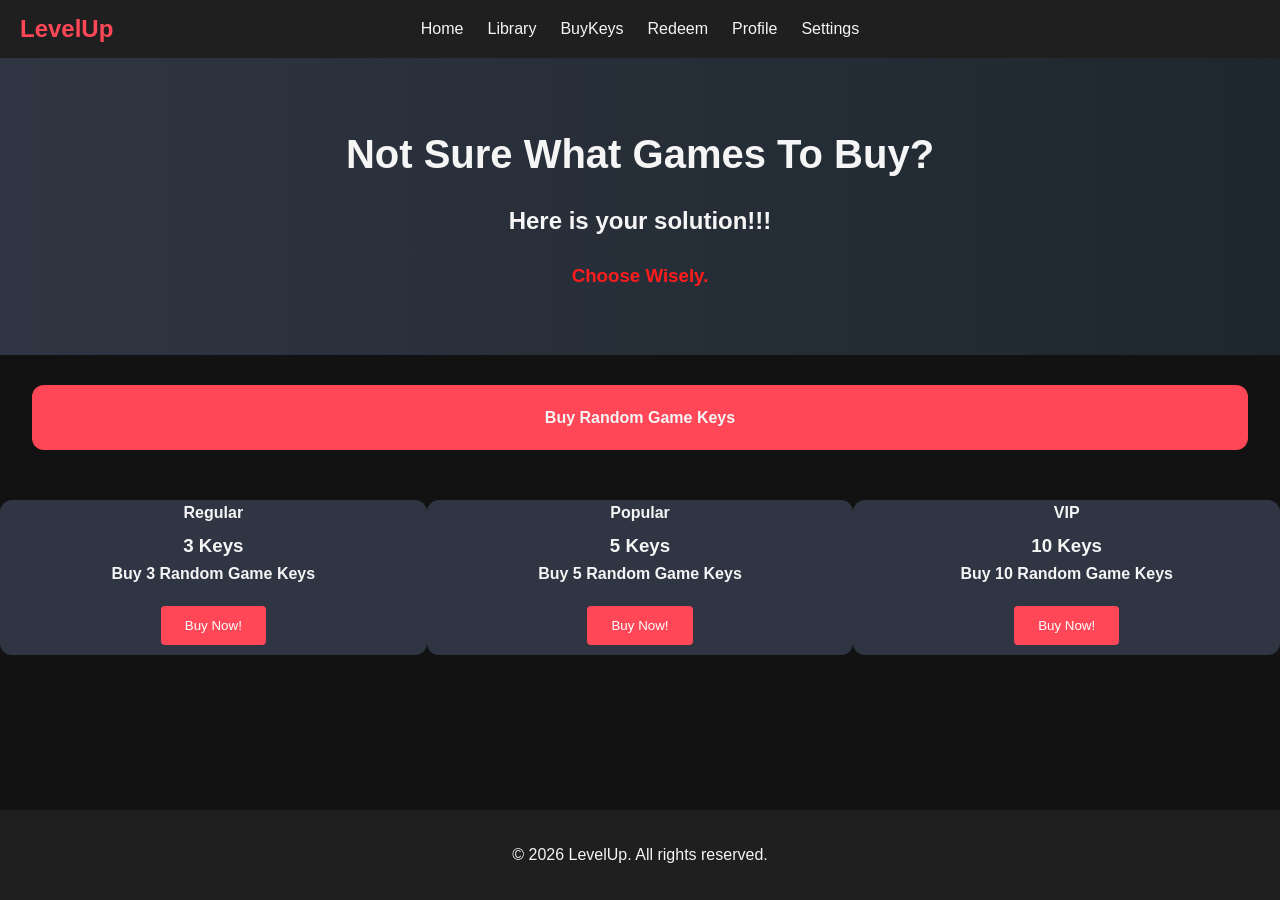
==== commit 23313036: "Keeping the Settings.html changes" ====
--- a/buyKeys.html
+++ b/buyKeys.html
@@ -13,7 +13,6 @@
         <ul>
           <li><a href="Home.html">Home</a></li>
           <li><a href="library.html">Library</a></li>
-           <li><a href="whishList.html">Whish List</a></li>
           <li><a href="buyKeys.html">BuyKeys</a></li>
           <li><a href="RedeemKeys.html">Redeem</a></li>
           <li><a href="profile.html">Profile</a></li>
--- a/style.css
+++ b/style.css
@@ -617,12 +617,6 @@
   margin-top: 20px;
 }
 
-.whishlist-footer{
-  position: absolute;
-  bottom: 0;
-  width: 100%;
-}
-
 .brdr {
   color: #1f1f1f;
   margin-top: 20px;
@@ -815,6 +809,10 @@
   color: #fff;
 }
 
+.light-mode .card-keys:hover{
+  
+}
+
 .light-mode .card-keys{
   background: #e0e0e0;
 }
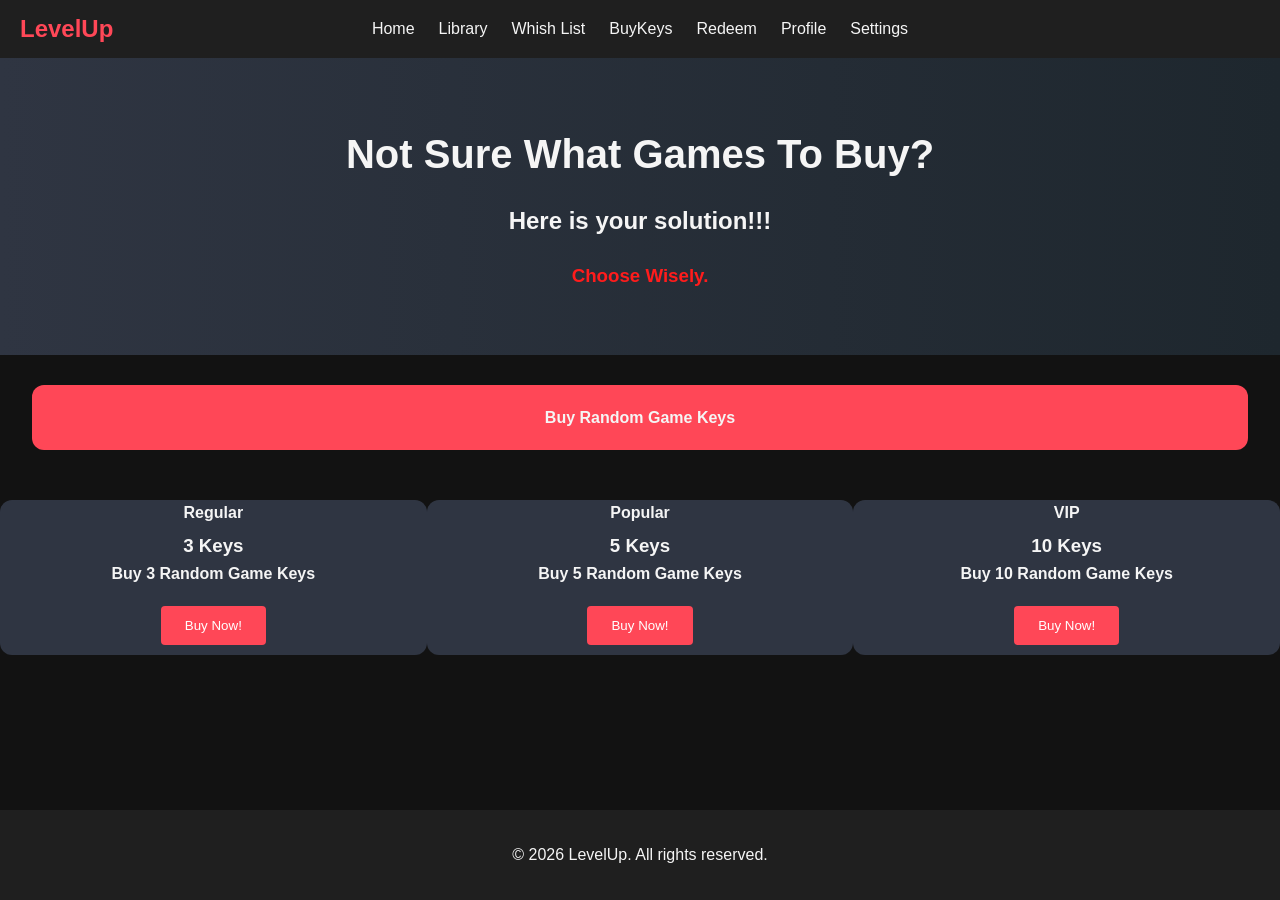
==== commit de55ec4e: "Keeping Settings.html changes" ====
--- a/buyKeys.html
+++ b/buyKeys.html
@@ -13,6 +13,7 @@
         <ul>
           <li><a href="Home.html">Home</a></li>
           <li><a href="library.html">Library</a></li>
+           <li><a href="whishList.html">Whish List</a></li>
           <li><a href="buyKeys.html">BuyKeys</a></li>
           <li><a href="RedeemKeys.html">Redeem</a></li>
           <li><a href="profile.html">Profile</a></li>
--- a/style.css
+++ b/style.css
@@ -617,6 +617,12 @@
   margin-top: 20px;
 }
 
+.whishlist-footer{
+  position: absolute;
+  bottom: 0;
+  width: 100%;
+}
+
 .brdr {
   color: #1f1f1f;
   margin-top: 20px;
@@ -809,10 +815,6 @@
   color: #fff;
 }
 
-.light-mode .card-keys:hover{
-  
-}
-
 .light-mode .card-keys{
   background: #e0e0e0;
 }
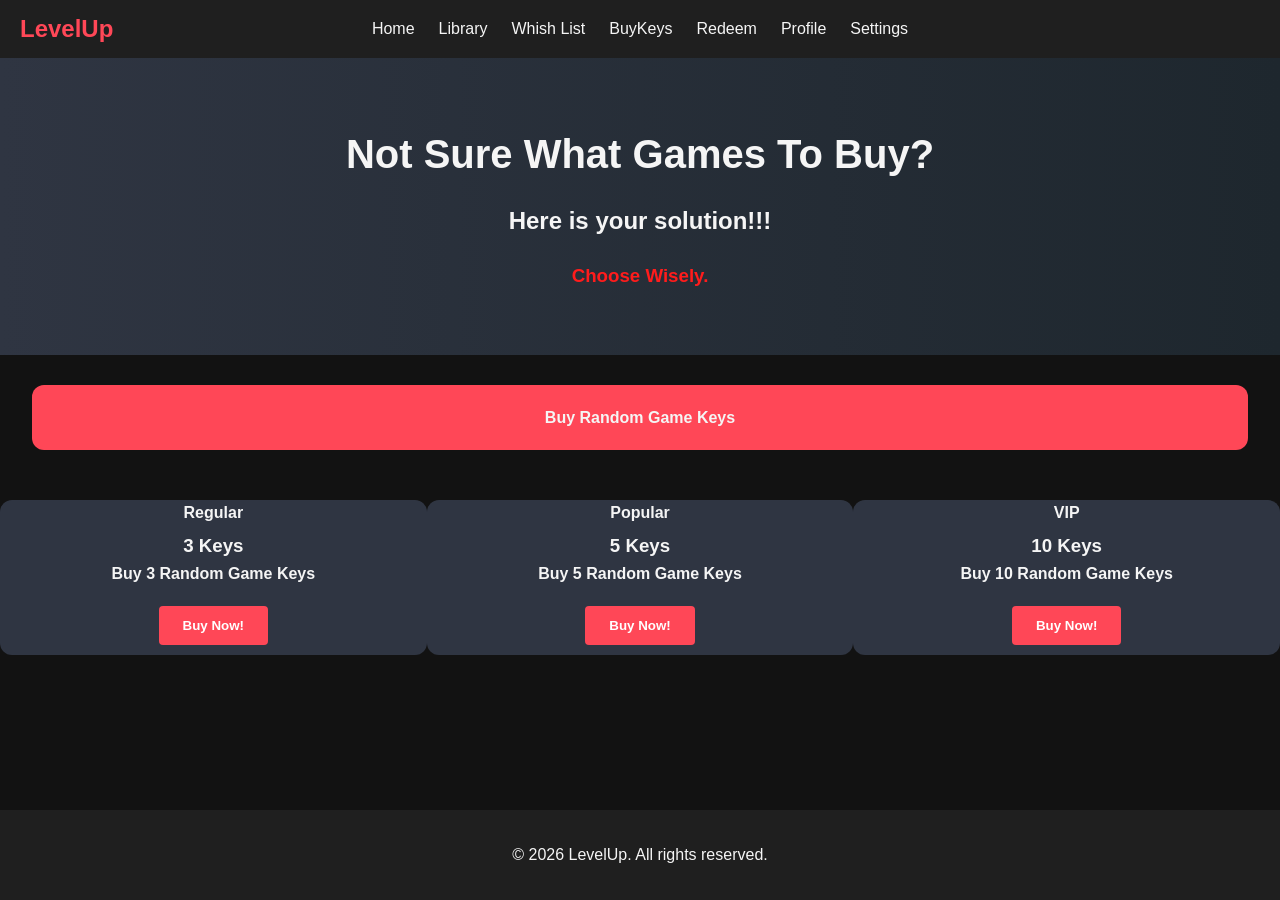
==== commit 50cc51f5: "fixing links" ====
--- a/buyKeys.html
+++ b/buyKeys.html
@@ -11,7 +11,7 @@
       <div class="logo">LevelUp</div>
       <nav>
         <ul>
-          <li><a href="Home.html">Home</a></li>
+          <li><a href="index.html">Home</a></li>
           <li><a href="library.html">Library</a></li>
            <li><a href="whishList.html">Whish List</a></li>
           <li><a href="buyKeys.html">BuyKeys</a></li>
--- a/style.css
+++ b/style.css
@@ -67,7 +67,7 @@
   justify-self: start;
 }
 
-#searchBar{
+#searchBar {
   text-align: center;
 }
 
@@ -161,6 +161,11 @@
 .hero button:hover {
   background: #e84118;
 }
+
+.light-mode .hero {
+  background: linear-gradient(to right, #f0f0f0, #d9dde4);
+  color: #121212;
+}
 /*------------------------------------*/
 .categories {
   padding: 2rem;
@@ -226,8 +231,15 @@
   margin: 1rem 0;
 }
 
+.card-actions {
+  display: flex;
+  gap: 0.5rem;
+  justify-content: center;
+  flex-wrap: wrap;
+  padding: 0 0.8rem 1rem;
+}
+
 .game-card button {
-  margin-bottom: 1rem;
   padding: 0.5rem 1rem;
   background: var(--accent);
   border: none;
@@ -240,6 +252,19 @@
 .game-card button:hover {
   background: #e84118;
 }
+
+.game-card button:disabled {
+  opacity: 0.65;
+  cursor: not-allowed;
+}
+
+.remove-btn {
+  background: #57606f;
+}
+
+.remove-btn:hover {
+  background: #747d8c;
+}
 /*------------------------------------*/
 footer {
   background: var(--header);
@@ -365,11 +390,187 @@
 }
 /*------------------------------------*/
 .library-container {
-  padding: 2rem;
+  display: flex;
+  flex-direction: column;
+  gap: 12px;
+  max-height: 620px;
+  overflow-y: auto;
+  padding-right: 8px;
+}
+/*------------------------------------*/
+.library-layout {
+  width: min(1380px, calc(100% - 24px));
+  margin: 0 auto 40px;
   display: grid;
-  grid-template-columns: repeat(auto-fit, minmax(200px, 250px));
-  justify-content: center;
-  gap: 1.5rem;
+  grid-template-columns: minmax(220px, 270px) minmax(0, 1.45fr);
+  gap: 18px;
+  align-items: start;
+}
+
+.library-sidebar,
+.library-details {
+  background: var(--card);
+  border-radius: 18px;
+  padding: 24px;
+}
+
+.library-list-header {
+  display: flex;
+  justify-content: space-between;
+  align-items: baseline;
+  gap: 12px;
+  margin-bottom: 18px;
+}
+
+.library-list-header p {
+  color: rgba(255, 255, 255, 0.7);
+}
+
+.library-list-item {
+  width: 100%;
+  display: flex;
+  align-items: center;
+  justify-content: space-between;
+  gap: 12px;
+  text-align: left;
+  padding: 14px 16px;
+  border-radius: 14px;
+  border: 1px solid transparent;
+  background: rgba(255, 255, 255, 0.04);
+  color: var(--text);
+  cursor: pointer;
+  transition:
+    transform 0.2s,
+    border-color 0.2s,
+    background 0.2s;
+}
+
+.library-list-item:hover,
+.library-list-item.active {
+  transform: translateX(4px);
+  border-color: rgba(255, 71, 87, 0.5);
+  background: rgba(255, 71, 87, 0.12);
+}
+
+.library-list-title {
+  font-weight: 600;
+}
+
+.library-list-favorite {
+  color: var(--accent);
+  font-size: 1.1rem;
+}
+
+.library-details {
+  min-height: 668px;
+}
+
+.library-details-card {
+  display: grid;
+  grid-template-columns: minmax(240px, 320px) minmax(0, 1fr);
+  gap: 24px;
+  align-items: start;
+}
+
+.library-details-image,
+.library-details-placeholder {
+  width: 100%;
+  min-height: 420px;
+  border-radius: 18px;
+}
+
+.library-details-image {
+  object-fit: cover;
+  box-shadow: 0 18px 35px rgba(0, 0, 0, 0.25);
+}
+
+.library-details-placeholder {
+  display: grid;
+  place-items: center;
+  background: rgba(255, 255, 255, 0.08);
+  color: rgba(255, 255, 255, 0.7);
+}
+
+.library-details-copy {
+  display: flex;
+  flex-direction: column;
+  gap: 14px;
+}
+
+.library-review-block {
+  display: flex;
+  flex-direction: column;
+  gap: 10px;
+  margin-top: 8px;
+}
+
+.library-review-label {
+  font-weight: 700;
+}
+
+.library-review-input {
+  width: 100%;
+  min-height: 170px;
+  padding: 14px 16px;
+  border-radius: 14px;
+  border: 1px solid rgba(255, 255, 255, 0.12);
+  background: rgba(255, 255, 255, 0.06);
+  color: var(--text);
+  resize: vertical;
+  outline: none;
+}
+
+.library-review-hint {
+  color: rgba(255, 255, 255, 0.62);
+  font-size: 0.95rem;
+}
+
+.library-details-label {
+  display: inline-flex;
+  width: fit-content;
+  padding: 6px 12px;
+  border-radius: 999px;
+  background: rgba(255, 71, 87, 0.14);
+  color: var(--accent);
+  font-size: 0.9rem;
+  font-weight: 700;
+}
+
+.library-details-copy h2 {
+  font-size: clamp(1.8rem, 4vw, 2.8rem);
+  line-height: 1.1;
+}
+
+.library-details-category,
+.library-details-description {
+  color: rgba(255, 255, 255, 0.78);
+}
+
+.library-favorite-btn {
+  width: fit-content;
+}
+
+.library-details-empty,
+.library-empty-state {
+  display: grid;
+  place-items: center;
+  text-align: center;
+  min-height: 220px;
+  color: rgba(255, 255, 255, 0.72);
+}
+
+@media (max-width: 920px) {
+  .library-layout {
+    grid-template-columns: 1fr;
+  }
+
+  .library-details {
+    min-height: auto;
+  }
+
+  .library-details-card {
+    grid-template-columns: 1fr;
+  }
 }
 /*------------------------------------*/
 .profile-page {
@@ -432,6 +633,222 @@
   transform: scale(1.03);
 }
 /*------------------------------------*/
+.profile-editor-page {
+  min-height: 100vh;
+  background:
+    radial-gradient(circle at top, rgba(255, 71, 87, 0.18), transparent 30%),
+    linear-gradient(160deg, #11161f 0%, #171d27 45%, #090c12 100%);
+}
+
+.profile-editor {
+  width: min(1360px, calc(100% - 32px));
+  margin: 40px auto;
+  display: grid;
+  grid-template-columns: minmax(0, 1.7fr) minmax(320px, 390px);
+  gap: 30px;
+  align-items: start;
+}
+
+.profile-showcase,
+.profile-panel {
+  background: rgba(20, 24, 32, 0.88);
+  border: 1px solid rgba(255, 255, 255, 0.08);
+  border-radius: 24px;
+  overflow: hidden;
+  backdrop-filter: blur(18px);
+}
+
+.profile-banner {
+  min-height: 700px;
+  position: relative;
+  display: flex;
+  align-items: flex-end;
+  padding: 32px;
+  background-size: cover;
+  background-repeat: no-repeat;
+  background-position: center;
+}
+
+.profile-banner-overlay {
+  position: absolute;
+  inset: 0;
+  background: rgba(0, 0, 0, 0.25);
+  pointer-events: none;
+}
+
+.profile-identity {
+  position: relative;
+  z-index: 1;
+  display: flex;
+  align-items: flex-end;
+  gap: 20px;
+}
+
+.profile-avatar {
+  width: 160px;
+  height: 160px;
+  object-fit: cover;
+  border-radius: 50%;
+  border: 4px solid rgba(255, 255, 255, 0.8);
+  box-shadow: 0 20px 40px rgba(0, 0, 0, 0.35);
+  background: rgba(255, 255, 255, 0.1);
+}
+
+.profile-copy h1 {
+  font-size: clamp(2rem, 4vw, 3.5rem);
+  margin-bottom: 10px;
+  color: floralwhite;
+}
+
+.profile-copy p {
+  max-width: 420px;
+  font-size: 1rem;
+  color: rgba(255, 255, 255, 0.82);
+}
+
+.profile-about-card {
+  padding: 24px 28px 30px;
+  border-top: 1px solid rgba(255, 255, 255, 0.08);
+}
+
+.profile-about-card h2 {
+  margin-bottom: 12px;
+  font-size: 1.4rem;
+}
+
+.profile-about-card p {
+  color: rgba(255, 255, 255, 0.82);
+  line-height: 1.8;
+}
+
+.profile-panel {
+  padding: 28px;
+  display: flex;
+  flex-direction: column;
+  gap: 18px;
+  max-width: 390px;
+  justify-self: end;
+  margin-top: 18px;
+}
+
+.profile-panel h2 {
+  font-size: 1.7rem;
+}
+
+.profile-field {
+  display: flex;
+  flex-direction: column;
+  gap: 8px;
+}
+
+.profile-field label {
+  font-weight: 600;
+  color: rgba(255, 255, 255, 0.92);
+}
+
+.profile-field input,
+.profile-field textarea {
+  width: 100%;
+  padding: 0.95rem 1rem;
+  border-radius: 14px;
+  border: 1px solid rgba(255, 255, 255, 0.12);
+  background: rgba(255, 255, 255, 0.06);
+  color: var(--text);
+  outline: none;
+}
+
+.profile-field input[type="file"] {
+  display: none;
+}
+
+.profile-file-actions {
+  display: flex;
+  gap: 12px;
+  align-items: center;
+  flex-wrap: wrap;
+}
+
+.profile-file-btn {
+  display: inline-flex;
+  align-items: center;
+  justify-content: center;
+  min-width: 132px;
+  padding: 0.9rem 1.1rem;
+  border-radius: 14px;
+  border: 1px solid rgba(255, 255, 255, 0.14);
+  background:
+    linear-gradient(135deg, rgba(255, 71, 87, 0.22), rgba(255, 255, 255, 0.08)),
+    rgba(255, 255, 255, 0.06);
+  color: rgba(255, 255, 255, 0.95);
+  font-weight: 700;
+  letter-spacing: 0.02em;
+  cursor: pointer;
+  transition:
+    transform 0.2s ease,
+    border-color 0.2s ease,
+    background 0.2s ease,
+    box-shadow 0.2s ease;
+}
+
+.profile-file-btn:hover {
+  transform: translateY(-1px);
+  border-color: rgba(255, 71, 87, 0.45);
+  box-shadow: 0 14px 24px rgba(0, 0, 0, 0.18);
+}
+
+.profile-file-btn:focus-visible {
+  outline: 2px solid rgba(255, 71, 87, 0.65);
+  outline-offset: 3px;
+}
+
+.profile-remove-btn {
+  background:
+    linear-gradient(135deg, rgba(255, 255, 255, 0.1), rgba(255, 71, 87, 0.16)),
+    rgba(255, 255, 255, 0.04);
+}
+
+.profile-field textarea {
+  min-height: 140px;
+  resize: vertical;
+}
+
+.profile-status {
+  min-height: 24px;
+  color: #a4f6b2;
+  font-size: 0.95rem;
+}
+
+@media (max-width: 900px) {
+  .profile-editor {
+    grid-template-columns: 1fr;
+  }
+
+  .profile-banner {
+    min-height: 420px;
+  }
+}
+
+@media (max-width: 640px) {
+  .profile-editor {
+    width: min(100% - 20px, 1100px);
+    margin: 20px auto;
+  }
+
+  .profile-banner {
+    padding: 20px;
+  }
+
+  .profile-identity {
+    flex-direction: column;
+    align-items: flex-start;
+  }
+
+  .profile-avatar {
+    width: 120px;
+    height: 120px;
+  }
+}
+/*------------------------------------*/
 /* home style update "omar"*/
 .trending h2 {
   margin-left: 30px;
@@ -561,6 +978,7 @@
   border: none;
   color: #ccc;
   font-weight: bold;
+  cursor: pointer;
 }
 
 .btn-redeem:hover {
@@ -595,6 +1013,7 @@
   margin-right: 220px;
   display: flex;
   justify-content: space-evenly;
+  flex-wrap: wrap;
 }
 
 .footer-links li,
@@ -617,10 +1036,32 @@
   margin-top: 20px;
 }
 
-.whishlist-footer{
-  position: absolute;
-  bottom: 0;
-  width: 100%;
+.wishlist-page {
+  min-height: 100vh;
+  display: flex;
+  flex-direction: column;
+}
+
+.wishlist-main {
+  flex: 1;
+  padding: 2rem;
+}
+
+.wishlist-main h1 {
+  margin-bottom: 1rem;
+}
+
+.wishlist-list {
+  padding: 0;
+}
+
+.wishlist-empty {
+  text-align: center;
+  margin-top: 1.5rem;
+}
+
+.whishlist-footer {
+  margin-top: auto;
 }
 
 .brdr {
@@ -639,6 +1080,29 @@
 .end {
   margin-top: 5px;
 }
+
+@media (max-width: 768px) {
+  .home-footer {
+    margin-right: 0;
+    flex-direction: column;
+    align-items: center;
+    gap: 1.5rem;
+    text-align: center;
+  }
+
+  .about {
+    width: 100%;
+    max-width: 560px;
+  }
+
+  .socials {
+    margin-left: 0;
+  }
+
+  .brdr {
+    width: min(90%, 480px);
+  }
+}
 /*------------------------------------*/
 /*Settings Page*/
 .settings {
@@ -810,22 +1274,271 @@
   color: green;
 }
 
-.light-mode .brdr{
+.light-mode .brdr {
   border-bottom: 1px solid black;
   color: #fff;
 }
 
-.light-mode .card-keys{
+.light-mode .card-keys {
   background: #e0e0e0;
 }
 
-.light-mode .keys-header{
+.light-mode .keys-header {
   background-color: black;
   color: white;
 }
 
-.light-mode .profileSettings{
+.light-mode .profileSettings {
   border: 2px solid rgb(0, 0, 0);
   border-radius: 10px;
   background-color: #fbfbfb;
 }
+
+.light-mode.profile-editor-page {
+  background:
+    radial-gradient(circle at top, rgba(255, 71, 87, 0.14), transparent 28%),
+    linear-gradient(160deg, #f7f7f7 0%, #eceff4 50%, #d9dde4 100%);
+}
+
+.light-mode .profile-showcase,
+.light-mode .profile-panel {
+  background: rgba(255, 255, 255, 0.82);
+  border-color: rgba(0, 0, 0, 0.08);
+}
+
+.light-mode .profile-field label {
+  color: #121212;
+}
+
+.light-mode .profile-field input,
+.light-mode .profile-field textarea {
+  background: rgba(255, 255, 255, 0.88);
+  color: #121212;
+  border-color: rgba(0, 0, 0, 0.12);
+}
+
+.light-mode .profile-file-btn {
+  border-color: rgba(0, 0, 0, 0.12);
+  background:
+    linear-gradient(135deg, rgba(255, 71, 87, 0.18), rgba(255, 255, 255, 0.96)),
+    rgba(255, 255, 255, 0.9);
+  color: #121212;
+  box-shadow: 0 10px 22px rgba(17, 22, 31, 0.08);
+}
+
+.light-mode .profile-file-btn:hover {
+  border-color: rgba(255, 71, 87, 0.4);
+  box-shadow: 0 14px 26px rgba(17, 22, 31, 0.12);
+}
+
+.light-mode .profile-remove-btn {
+  background:
+    linear-gradient(135deg, rgba(255, 255, 255, 0.92), rgba(255, 71, 87, 0.14)),
+    rgba(255, 255, 255, 0.86);
+}
+
+.light-mode .library-review-input {
+  background: rgba(255, 255, 255, 0.88);
+  color: #121212;
+  border-color: rgba(0, 0, 0, 0.12);
+}
+
+.light-mode .profile-copy p {
+  color: rgba(255, 255, 255, 0.9);
+}
+
+.light-mode .profile-about-card {
+  border-top-color: rgba(0, 0, 0, 0.08);
+}
+
+.light-mode .profile-about-card p,
+.light-mode .library-list-header p,
+.light-mode .library-details-category,
+.light-mode .library-details-description,
+.light-mode .library-details-empty,
+.light-mode .library-empty-state,
+.light-mode .library-details-placeholder,
+.light-mode .library-review-hint {
+  color: rgba(0, 0, 0, 0.7);
+}
+
+.light-mode .library-list-item {
+  background: rgba(0, 0, 0, 0.03);
+}
+
+.light-mode .library-list-item:hover,
+.light-mode .library-list-item.active {
+  background: rgba(255, 71, 87, 0.1);
+}
+
+/*
+--------------------------------------------
+*/
+
+.game-details {
+  display: grid;
+  grid-template-columns: 2fr 1fr;
+  gap: 30px;
+  padding: 2rem;
+  background: var(--bg);
+}
+
+.G-media {
+  display: flex;
+  flex-direction: column;
+  gap: 20px;
+}
+
+.G-media img,
+.G-media video {
+  width: 100%;
+  border-radius: 10px;
+  box-shadow: 0 6px 14px rgba(0,0,0,0.4);
+}
+
+.game-gallery {
+  margin-top: 20px;
+}
+
+.game-gallery h2 {
+  margin-bottom: 10px;
+  color: var(--accent);
+}
+
+.game-gallery img {
+  width: 30%;
+  margin-right: 10px;
+  border-radius: 8px;
+  transition: transform 0.3s;
+}
+
+.game-gallery img:hover {
+  transform: scale(1.05);
+}
+
+
+.game-info h1 {
+  font-size: 2rem;
+  margin-bottom: 10px;
+  color: var(--accent);
+}
+
+#GamePrice {
+  font-size: 1.5rem;
+  color: var(--accent);
+  margin: 10px 0;
+}
+
+.purchase-options {
+  display: flex;
+  gap: 15px;
+  margin: 15px 0;
+}
+
+button {
+  background: var(--accent);
+  border: none;
+  padding: 10px 20px;
+  border-radius: 6px;
+  cursor: pointer;
+  font-weight: bold;
+  transition: background 0.3s;
+}
+
+button:hover {
+  background: #e84118;
+}
+
+
+
+.game-info h4 {
+  margin-top: 20px;
+  color: var(--accent);
+}
+
+.game-info ul {
+  list-style: none;
+  padding: 0;
+}
+
+.game-info li {
+  margin: 5px 0;
+}
+
+.comments {
+  background: var(--card);
+  padding: 20px;
+  margin: 2rem;
+  border-radius: 10px;
+}
+
+.comments h2 {
+  margin-bottom: 15px;
+  color: var(--accent);
+}
+
+#commentInput {
+  width: 100%;
+  height: 80px;
+  margin-bottom: 10px;
+  border-radius: 6px;
+  border: none;
+  padding: 10px;
+  background: rgba(255,255,255,0.08);
+  color: var(--text);
+}
+
+#ratingInput {
+  margin-bottom: 10px;
+}
+
+#commentsList {
+  margin-top: 20px;
+}
+
+
+.game-gallery img {
+  width: 100%;
+  max-width: 250px;
+  margin: 5px;
+  border-radius: 8px;
+  object-fit: cover;
+}
+
+
+.lightbox {
+  position: fixed;
+  top: 0;
+  left: 0;
+  width: 100%;
+  height: 100%;
+  background: rgba(0,0,0,0.9);
+  display: none;
+  justify-content: center;
+  align-items: center;
+  z-index: 999;
+}
+
+.lightbox img {
+  max-width: 90%;
+  max-height: 90%;
+  border-radius: 10px;
+  box-shadow: 0 0 20px rgba(255,255,255,0.2);
+}
+/*---------------------------*/
+
+.old-price {
+  text-decoration: line-through;
+  color: gray;
+  margin-left: 10px;
+  font-size: 16px;
+}
+
+.discount-tag {
+  background: red;
+  color: white;
+  padding: 3px 6px;
+  border-radius: 5px;
+  margin-left: 8px;
+  font-size: 12px;
+}
